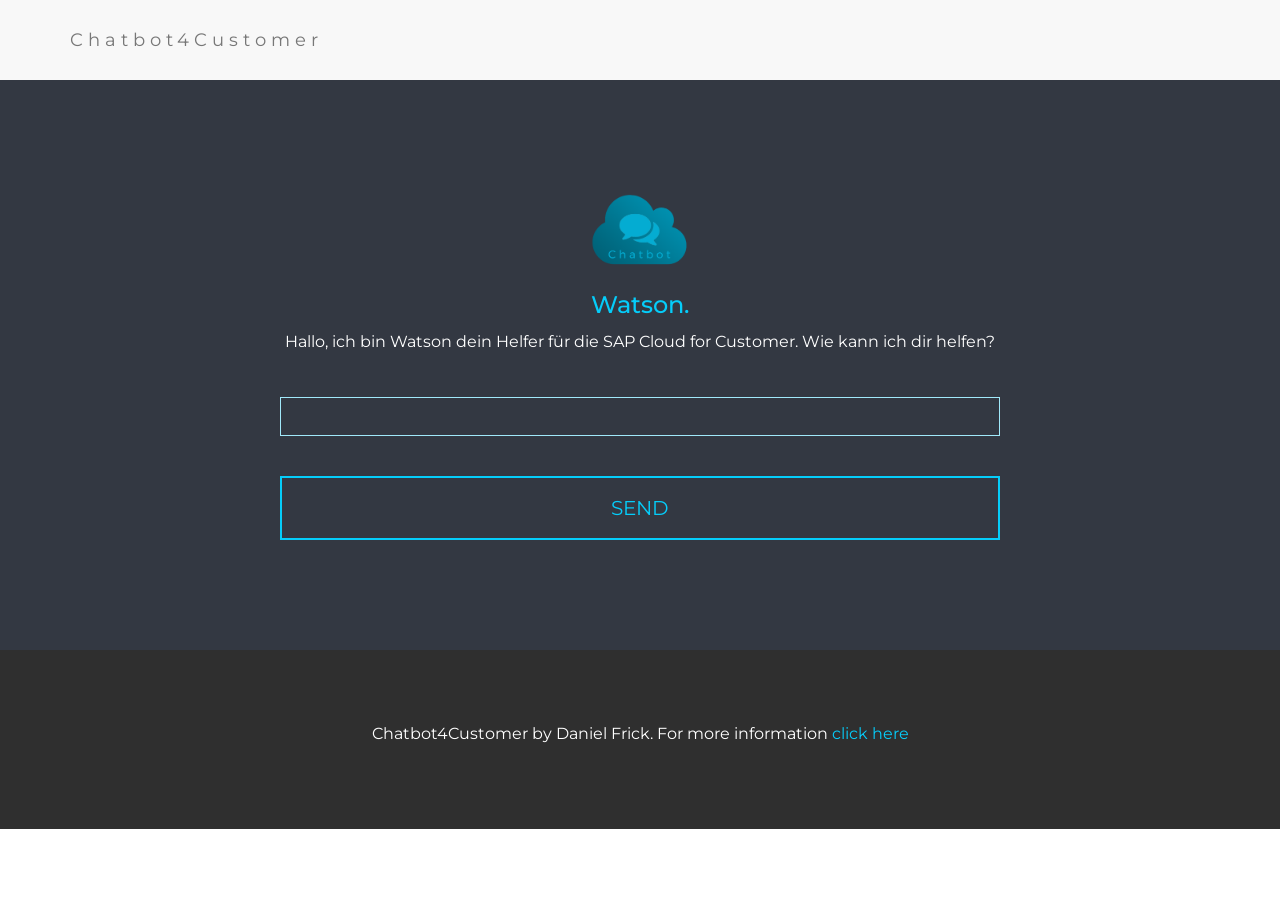
==== src/main/webapp/index.html @ 7640f1e0 "changed folder" ====
<!DOCTYPE html>
<html lang="en">

<head>
<meta charset="utf-8">
<meta http-equiv="X-UA-Compatible" content="IE=edge">
<meta name="viewport" content="width=device-width, initial-scale=1">
<title>Chatbot4Customer</title>
<link rel="shortcut icon" href="favicon.ico" />
<meta name="description"
	content="Chatbot4Customer verbindet die SAP Cloud for Customer mit dem IBM Watson Chatbot.">

<!-- Bootstrap -->
<link
	href="https://maxcdn.bootstrapcdn.com/bootstrap/3.3.7/css/bootstrap.min.css"
	rel="stylesheet">
<link href="https://fonts.googleapis.com/css?family=Montserrat"
	rel="stylesheet">
<link href="https://fonts.googleapis.com/css?family=Montserrat"
	rel="stylesheet">
</head>

<!-- Styles -->
<link href="css/styles.css" rel="stylesheet">
<link href="css/raisbutton.css" rel="stylesheet">
<link href="css/loader.css" rel="stylesheet">
<link href="css/login.css" rel="stylesheet">

<body>
	<div id="navbarspace">
	<nav class='navbar navbar-default'><div class='container'><div class='navbar-header'><button type='button' class='navbar-toggle' data-toggle='collapse'data-target='#myNavbar'><span class='icon-bar'></span> <span class='icon-bar'></span> <span class='icon-bar'></span></button><a class='navbar-brand' href='index.html'>Chatbot4Customer</a></div><div class='collapse navbar-collapse' id='myNavbar'></div></div></nav>
	</div>
	
	<div id="preloader" style="display:none">
  			<div id="loader"></div>
	</div>
	
	<div id = "botcontainer" class="container-fluid bg-2 text-center" >
		
		<div class="form">
		<img style="width:100px;height:82px;"src="images/chatbot.png" alt="chatbotlogo">
		<h3 style="color:#05cdfa">Watson.</h3>
		<div id="response" style="margin-top:10px">
			<p> Hallo, ich bin Watson dein Helfer für die SAP Cloud for Customer. Wie kann ich dir helfen?</p>
		</div>
		<div>
						<div class="field-wrap" style="margin-top: 40px">
							 <input id="input" required autocomplete="off" />
						</div>
						<button id="savebtn" class="button button-block raise" onClick="sendInputToBot()">
							SEND</button>
		</div>
		
	</div>
	</div>
	
	<!-- Party Container -->
	

	<!-- Footer -->
	<footer class='container-fluid bg-4 text-center'><p>Chatbot4Customer by Daniel Frick. For more information <a href='https://www.github.com'>click here</a></p></footer>




	<!-- Scripts -->
	<!-- jQuery (necessary for Bootstrap's JavaScript plugins) -->
	<script
		src="https://ajax.googleapis.com/ajax/libs/jquery/1.12.4/jquery.min.js"></script>
	<script
		src="https://maxcdn.bootstrapcdn.com/bootstrap/3.3.7/js/bootstrap.min.js"></script>
	<script type="text/javascript">
	var preloader = $("#preloader");
	
	var input = $("input");
	
	$(document).keypress(function(e) {
	    if(e.which == 13) {
	        sendInputToBot();
	    }
	});
	
	$(document).ready(function(){
		input.focus();
	});
	
	function sendInputToBot() {
		var inputText = input.val();
		preloader.fadeIn();
		$.ajax({
            method: "POST",
            url: "/GetStartedTomcat/api/input",
            contentType: "application/json",
            data: JSON.stringify({
                                 input: inputText
                                
                                 })
            }).done(function (data) {
            	input.val("");
            	input.focus();
            	$( "#response" ).empty();
                $("#response").append(data);
                preloader.hide();
            }).fail(function (data) {
                $("#response").text("Warning! Cloud not conntect to the Backend.");
                preloader.hide();
            });
	}
	</script>
</body>
</html>
---- src/main/webapp/css/styles.css ----
body {
      font: 20px Montserrat, sans-serif;
      line-height: 1.8;
      color: #f5f6f7;
  }
  
  h2{
  font: 'Montserrat', sans-serif;
  letter-spacing: 1pt;
  text-transform: uppercase;
  }
  
  p {font-size: 16px;}
  .margin {margin-bottom: 45px;}
  .bg-1 { 
		background: #fa9805;
		background: -moz-linear-gradient(45deg, #fa9805 1%, #fab205 100%);
		background: -webkit-linear-gradient(45deg, #fa9805 1%,#fab205 100%);
		background: linear-gradient(45deg, #fa9805 1%,#fab205 100%);
		filter: progid:DXImageTransform.Microsoft.gradient( startColorstr='#fa9805', endColorstr='#fab205',GradientType=1 );
  }
  .bg-2 { 
      background-color: #333842; /* Dark Blue */
      color: #ffffff;
  }
  .bg-3 { 
      background-color: #474e5d; /* White */
      color: #ffffff;
  }
  .bg-4 { 
      background-color: #2f2f2f; /* Black Gray */
      color: #fff;
  }
  .bg-white { 
		background-color: #ffffff;
		color: #333842;
		}
		
  .bg-dark { 
		background-color: #111217;
		color: #fa9805;
		}	
  .container-fluid {
      padding-top: 70px;
      padding-bottom: 70px;
  }
  
  .navbar {
      padding-top: 15px;
      padding-bottom: 15px;
      border: 0;
      border-radius: 0;
      margin-bottom: 0;
      font-size: 12px;
      letter-spacing: 5px;
  }
  .navbar-nav  li a:hover {
      color: #fa9805 !important;
  }
  
.orangefont {
	color: #fa9805;
}  
  
.no-padding-margin {
  padding-left: 0;
  padding-right: 0;
  margin-top: 0;
  margin-bottom: 0;
  margin-right: 0;
  margin-left: 0;
}


.gamingcard_container {
    width: 45px;
    height: 70px;
    position: relative;
    border: 1px solid #ccc;
    -webkit-perspective: 800px;
    -moz-perspective: 800px;
    -o-perspective: 800px;
    perspective: 800px;
}
.flip_gamingcard {
    width: 100%;
    height: 100%;
    position: absolute;
    -webkit-transition: -webkit-transform 1s;
    -moz-transition: -moz-transform 1s;
    -o-transition: -o-transform 1s;
    transition: transform 1s;
    -webkit-transform-style: preserve-3d;
    -moz-transform-style: preserve-3d;
    -o-transform-style: preserve-3d;
    transform-style: preserve-3d;
    -webkit-transform-origin: 50% 50%;
}
.flip_gamingcard div {
    display: block;
    height: 100%;
    width: 100%;
    line-height: 70px;
    color: white;
    text-align: center;
    font-weight: bold;
    font-size: 16px;
    position: absolute;
    -webkit-backface-visibility: hidden;
    -moz-backface-visibility: hidden;
    -o-backface-visibility: hidden;
    backface-visibility: hidden;
}
.flip_gamingcard .front {
}
.flip_gamingcard .back {
    -webkit-transform: rotateY( 180deg );
    -moz-transform: rotateY( 180deg );
    -o-transform: rotateY( 180deg );
    transform: rotateY( 180deg );
}
.flip_gamingcard.flipped {
    -webkit-transform: rotateY( 180deg );
    -moz-transform: rotateY( 180deg );
    -o-transform: rotateY( 180deg );
    transform: rotateY( 180deg );
}
---- src/main/webapp/css/raisbutton.css ----
.raise:hover,
.raise:focus {
  box-shadow: 0 0.5em 0.5em -0.4em var(--hover);
  -webkit-transform: translateY(-0.25em);
          transform: translateY(-0.25em);
}

.raise {
  --color: #05cdfa;
  --hover: #a1e9fa;
}

.raise-white {
  --color: #ffffff;
  --hover: #ffffff;
}

button {
  color: var(--color);
  -webkit-transition: 0.25s;
  transition: 0.25s;
}
button:hover, button:focus {
  border-color: var(--hover);
  color: #fff;
}

button {

  background: none;
  border: 2px solid;
  font: inherit;
  line-height: 1;
  margin-top: 0.5em;
  padding: 1em 2em;
}
---- src/main/webapp/css/loader.css ----
#preloader {
    position: fixed;
    top: 0;
    left: 0;
    width: 100%;
    height: 100%;
    background: rgba(0, 0, 0, 0.5);
}
#loader {
    display: block;
    position: relative;
    left: 50%;
    top: 50%;
    width: 150px;
    height: 150px;
    margin: -75px 0 0 -75px;
    border-radius: 50%;
    border: 3px solid transparent;
    border-top-color: #05cdfa;
    -webkit-animation: spin 2s linear infinite;
    animation: spin 2s linear infinite;
}
#loader:before {
    content: "";
    position: absolute;
    top: 5px;
    left: 5px;
    right: 5px;
    bottom: 5px;
    border-radius: 50%;
    border: 3px solid transparent;
    border-top-color: #04acd2;
    -webkit-animation: spin 3s linear infinite;
    animation: spin 3s linear infinite;
}
#loader:after {
    content: "";
    position: absolute;
    top: 15px;
    left: 15px;
    right: 15px;
    bottom: 15px;
    border-radius: 50%;
    border: 3px solid transparent;
    border-top-color: #a1e9fa;
    -webkit-animation: spin 1.5s linear infinite;
    animation: spin 1.5s linear infinite;
}
@-webkit-keyframes spin {
    0%   {
        -webkit-transform: rotate(0deg);
        -ms-transform: rotate(0deg);
        transform: rotate(0deg);
    }
    100% {
        -webkit-transform: rotate(360deg);
        -ms-transform: rotate(360deg);
        transform: rotate(360deg);
    }
}
@keyframes spin {
    0%   {
        -webkit-transform: rotate(0deg);
        -ms-transform: rotate(0deg);
        transform: rotate(0deg);
    }
    100% {
        -webkit-transform: rotate(360deg);
        -ms-transform: rotate(360deg);
        transform: rotate(360deg);
    }
}
---- src/main/webapp/css/login.css ----
*, *:before, *:after {
  box-sizing: border-box;
}

a {
  text-decoration: none;
  color: #05cdfa;
  -webkit-transition: .5s ease;
  transition: .5s ease;
}
a:hover {
  color: #a1e9fa;
}


.form {
  background: #333842;
  padding: 40px;
  max-width: 800px;
  margin: auto;
  /* border-radius: 4px;
  box-shadow: 0 4px 10px 4px rgba(19, 35, 47, 0.3); */
}

.form-nobg {
  padding: 40px;
  max-width: 500px;
  margin: auto;
  /* border-radius: 4px;
  box-shadow: 0 4px 10px 4px rgba(19, 35, 47, 0.3); */
}

.tab-group {
  list-style: none;
  padding: 0;
  margin: 0 0 0;
}
.tab-group:after {
  content: "";
  display: table;
  clear: both;
}
.tab-group li a {
  display: block;
  text-decoration: none;
  padding: 15px;
  background: rgba(160, 179, 176, 0.25);
  color: #05cdfa;
  font-size: 20px;
  float: left;
  width: 50%;
  text-align: center;
  cursor: pointer;
  -webkit-transition: .5s ease;
  transition: .5s ease;
}
.tab-group li a:hover {
  background: #179b77;
  color: #ffffff;
}
.tab-group .active a {
  background: #1ab188;
  color: #ffffff;
}

.tab-content > div:last-child {
  display: none;
}

h1 {
  text-align: center;
  color: #ffffff;
  font-weight: 300;
  margin: 0 0 40px;
}

label {
  position: absolute;
  -webkit-transform: translateY(6px);
          transform: translateY(6px);
  left: 13px;
  color: rgba(255, 255, 255, 0.5);
  -webkit-transition: all 0.25s ease;
  transition: all 0.25s ease;
  -webkit-backface-visibility: hidden;
  pointer-events: none;
  font-size: 22px;
}
label .req {
  margin: 2px;
  color: #05cdfa;
}

label.active {
  -webkit-transform: translateY(50px);
          transform: translateY(50px);
  left: 2px;
  font-size: 14px;
}
label.active .req {
  opacity: 0;
}

label.highlight {
  color: #ffffff;
}

input, textarea {
  font-size: 22px;
  display: block;
  width: 100%;
  height: 100%;
  padding: 5px 10px;
  background: none;
  background-image: none;
  border: 1px solid #05cdfa;
  color: #ffffff;
  border-radius: 0;
  -webkit-transition: border-color .25s ease, box-shadow .25s ease;
  transition: border-color .25s ease, box-shadow .25s ease;
}
input:focus, textarea:focus {
  outline: 0;
  border-color: #a1e9fa;
}

textarea {
  border: 2px solid #05cdfa;
  resize: vertical;
}

.field-wrap {
  position: relative;
  margin-bottom: 40px;
}

.top-row:after {
  content: "";
  display: table;
  clear: both;
}
.top-row > div {
  float: left;
  width: 48%;
  margin-right: 4%;
}
.top-row > div:last-child {
  margin: 0;
}

.button-block {
  display: block;
  width: 100%;
}

.button-inline {
  display: inline;
  width: 100%;
}

.forgot {
  margin-top: -20px;
  text-align: right;
}
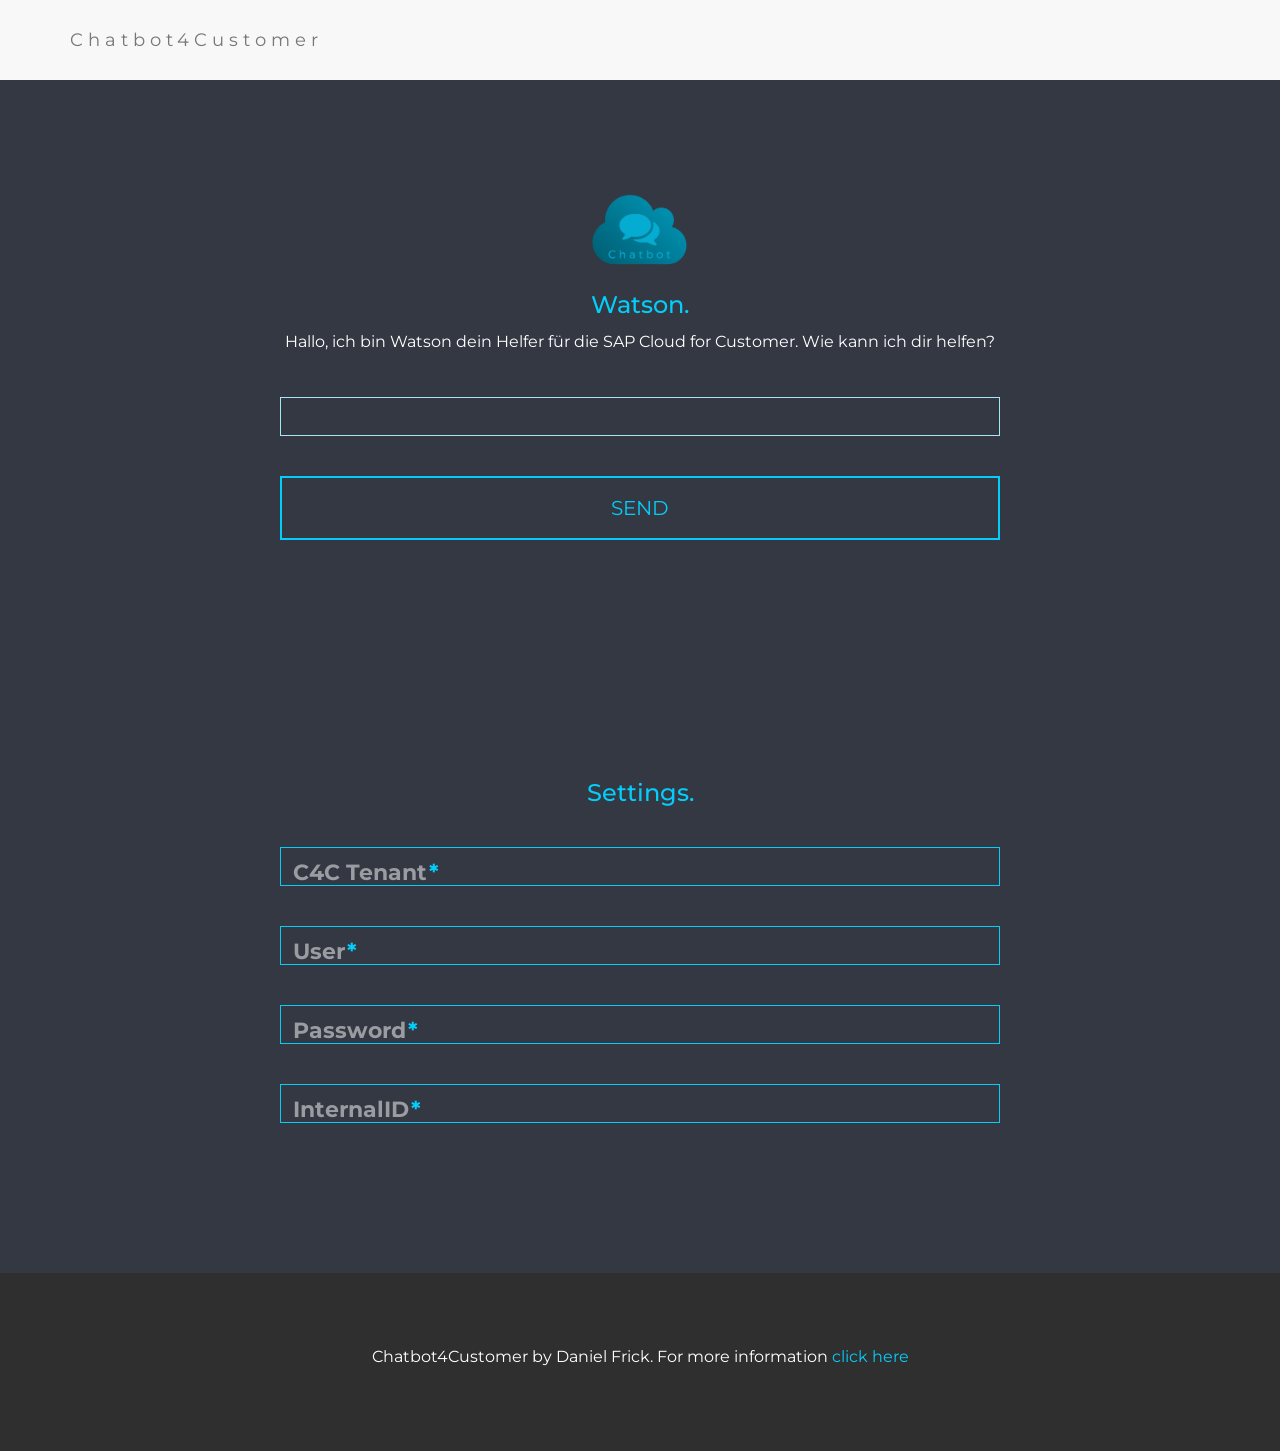
==== commit e44b0ab9: "Description Video added" ====
--- a/src/main/webapp/index.html
+++ b/src/main/webapp/index.html
@@ -54,6 +54,36 @@
 	</div>
 	</div>
 	
+	<div id = "settings" class="container-fluid bg-2 text-center" >
+		
+		
+		<div class="form" id="signup">
+					<h3 id="login_text" style="color:#05cdfa">Settings.</h2>
+					
+						<div class="field-wrap" style="margin-top: 40px">
+							<label>C4C Tenant<span class="req">*</span>
+							</label> <input id="tenant_input" type="text" required autocomplete="off" />
+						</div>
+
+						<div class="field-wrap" style="margin-top: 40px">
+							<label>User<span class="req">*</span>
+							</label> <input id="user_input" type="text" required autocomplete="off" />
+						</div>
+
+						<div class="field-wrap">
+							<label>Password<span class="req">*</span>
+							</label> <input id="password_input" type="password" required
+								autocomplete="off" />
+						</div>
+						
+						<div class="field-wrap" style="margin-top: 40px">
+							<label>InternalID<span class="req">*</span>
+							</label> <input id="internal_input" type="text" required autocomplete="off" />
+						</div>
+				</div>
+		
+	</div>
+	
 	<!-- Party Container -->
 	
 
@@ -72,7 +102,7 @@
 	<script type="text/javascript">
 	var preloader = $("#preloader");
 	
-	var input = $("input");
+	var input = $("#input");
 	
 	$(document).keypress(function(e) {
 	    if(e.which == 13) {
@@ -85,6 +115,7 @@
 	});
 	
 	function sendInputToBot() {
+		
 		var inputText = input.val();
 		preloader.fadeIn();
 		$.ajax({
@@ -93,7 +124,6 @@
             contentType: "application/json",
             data: JSON.stringify({
                                  input: inputText
-                                
                                  })
             }).done(function (data) {
             	input.val("");
